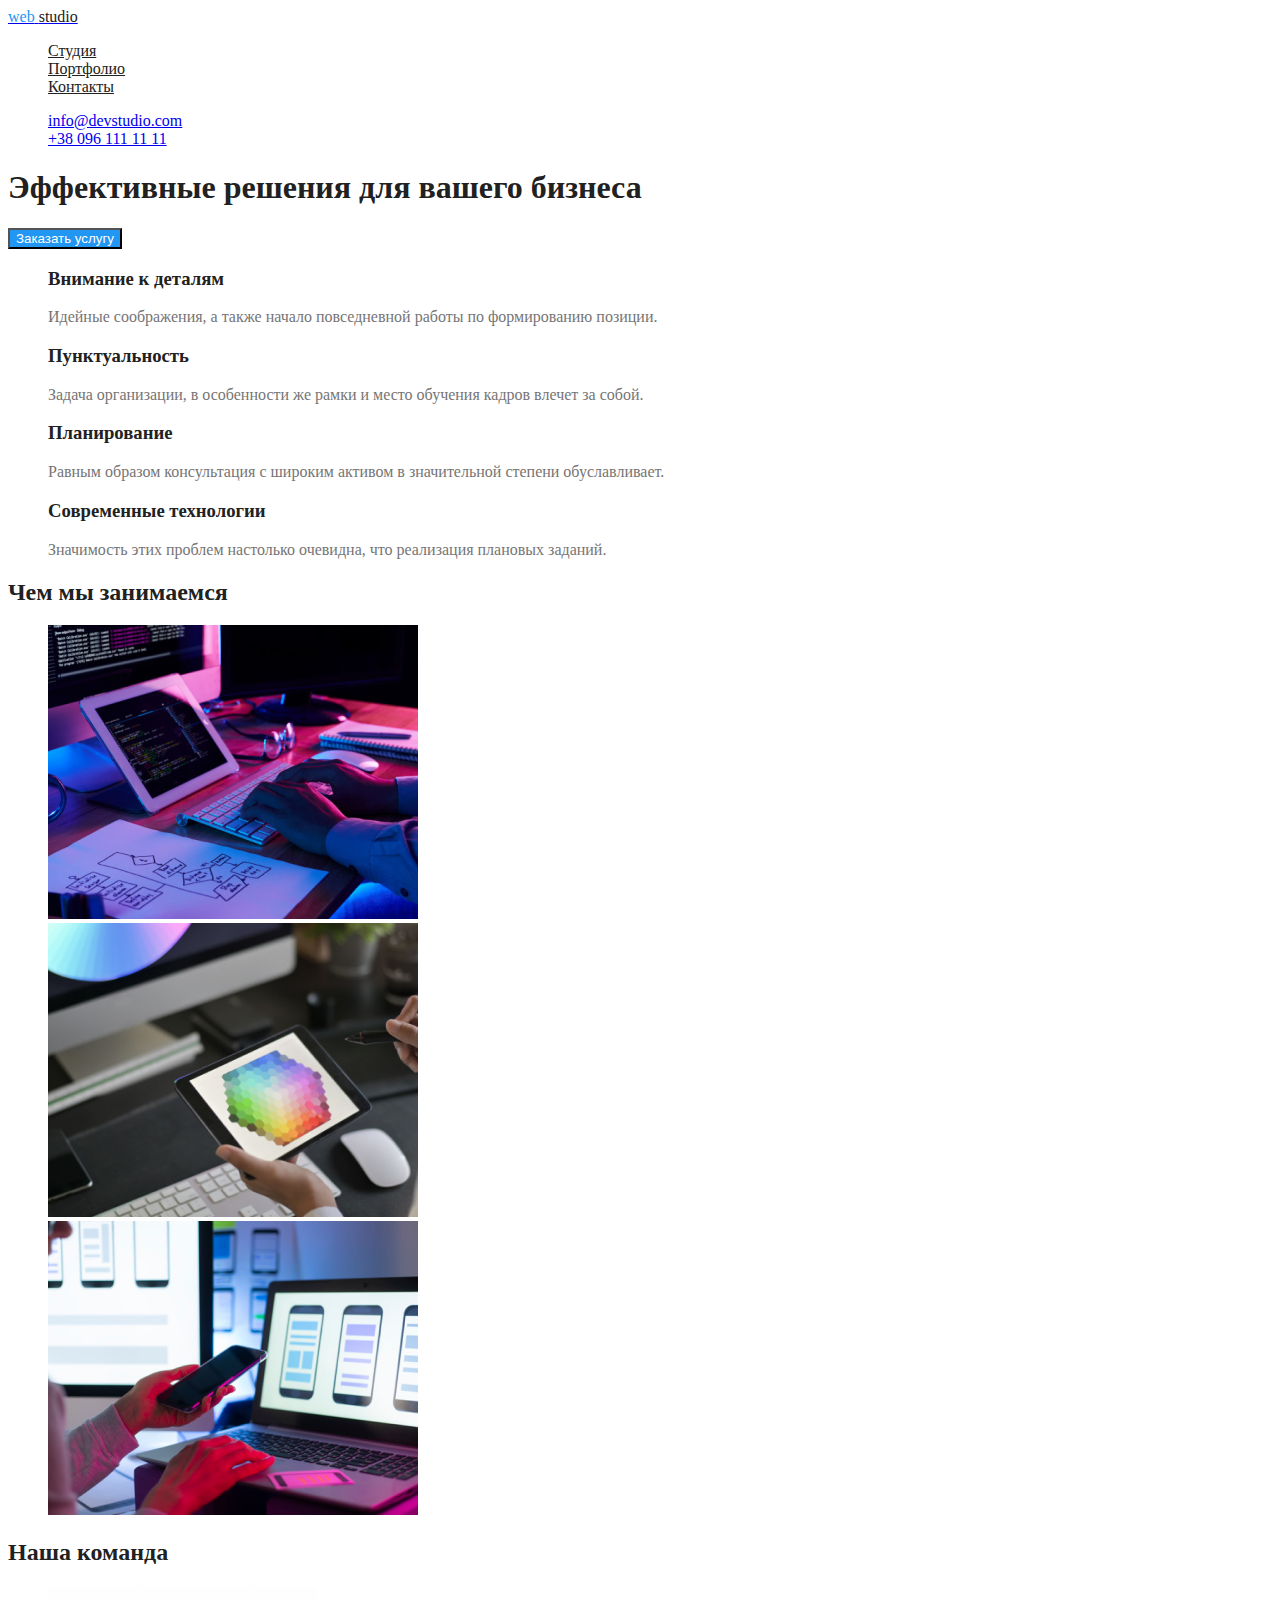
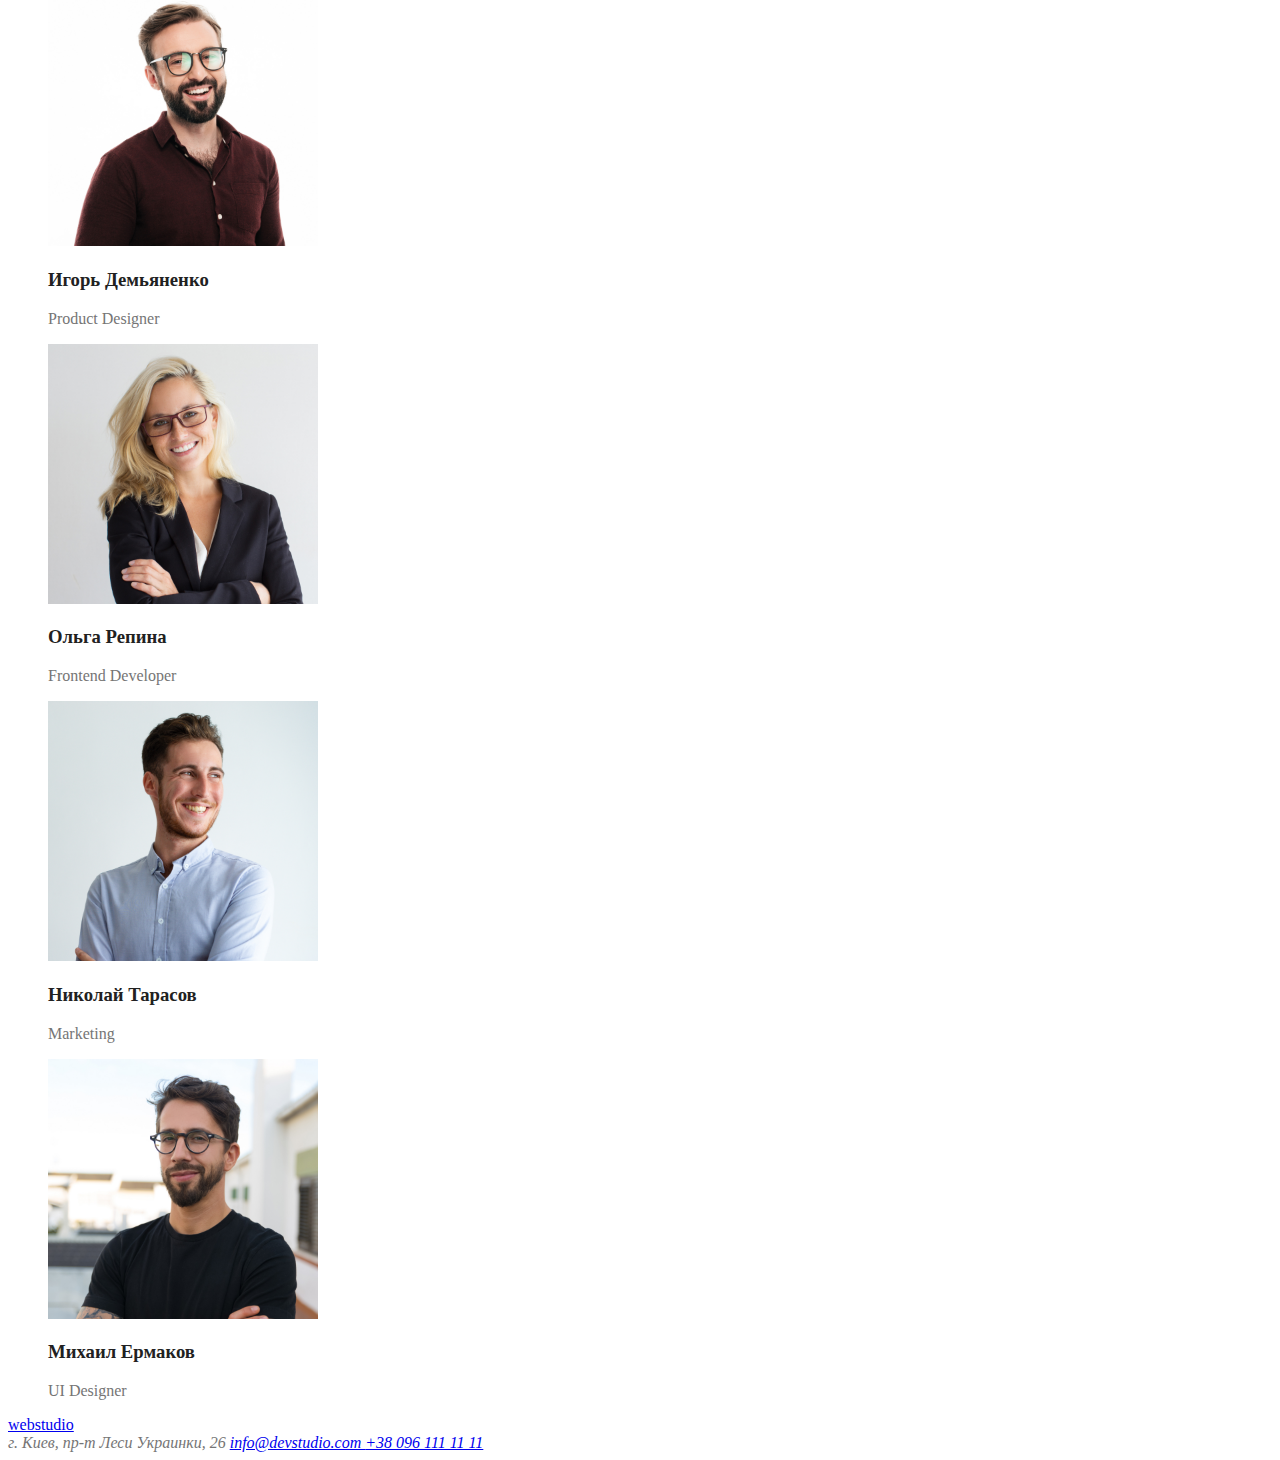
==== index.html @ a6c40e05 "added styles" ====
<!DOCTYPE html>
<html lang="ru">

<head>
    <meta charset="UTF-8">
    <meta name="viewport" content="width=device-width, initial-scale=1.0">
    <title>Document</title>
    <link rel="stylesheet" href="./css/style.css">

</head>

<body>


    <!-- шапка -->
    <header class="page-header">
        <!-- навигация шапки -->
        <nav>
            <a href="index.html" class="logo"> <span class="web">web</span> <span class="studio">studio</span> </a>

            <ul class="site-nav list" >
                <li> <a href="" class="link">Студия</a></li>
                <li> <a href="" class="link">Портфолио</a></li>
                <li> <a href="" class="link">Контакты</a></li>
            </ul>
        </nav>

        <ul class="address list">
            <li> <a href="info@devstudio.com"> info@devstudio.com</a></li>
            <li> <a href="+380961111111">+38 096 111 11 11</a></li>
        </ul>



    </header>

    <main>
        <!-- Герой -->
        <section class="hero">
            <h1 class="hero-title">Эффективные решения для вашего бизнеса</h1>
            <button class="button">Заказать услугу</button>
        </section>

        <!-- Преимущества -->
        <section class="dignity">

            <ul class="list">
                <li>
                    <h3 class="title">Внимание к деталям</h3>
                    <p>Идейные соображения, а также начало повседневной работы по формированию позиции.</p>
                </li>

                <li>
                    <h3 class="title">Пунктуальность</h3>
                    <p>Задача организации, в особенности же рамки и место обучения кадров влечет за собой.</p>
                </li>

                <li>
                    <h3 class="title">Планирование</h3>
                    <p>Равным образом консультация с широким активом в значительной степени обуславливает.</p>
                </li>

                <li>
                    <h3 class="title">Современные технологии</h3>
                    <p>Значимость этих проблем настолько очевидна, что реализация плановых заданий.</p>
                </li>
            </ul>
        </section>

        <!-- примеры работ -->

        <section class="exemples">

            <h2 class="title">Чем мы занимаемся</h2>
            <ul class="list">
                <li>
                    <img src="img/samples.png/1.png"
                        alt="Руки человека набирают код на клавиатуре,который отображается на мониторе компьютера "
                        width="370">
                </li>

                <li>
                    <img src="img/samples.png/2.png" alt="Человек держит в руках телефон,напротив монитора ноутбука"
                        width="370">
                </li>

                <li>
                    <img src="img/samples.png/3.png"
                        alt="Человек держит в руках планшет,с отображающейся цветовой гаммой на мониторе планшета"
                        width="370">
                </li>

            </ul>

        </section>

        <!-- команда -->
        <section class="teams">
            <h2 class="title">Наша команда</h2>

            <ul class="list">
                <li>
                    <img src="img/teamcompany.jpg/igr.jpg" alt="Игорь" width="270">
                    <h3 class="title">Игорь Демьяненко</h3>
                    <p>Product Designer</p>
                </li>

                <li>
                    <img src="img/teamcompany.jpg/olga.jpg" alt="Ольга" width="270">
                    <h3 class="title">Ольга Репина</h3>
                    <p>Frontend Developer</p>
                </li>

                <li>
                    <img src="img/teamcompany.jpg/nik.jpg" alt="Николай" width="270">
                    <h3 class="title">Николай Тарасов</h3>
                    <p>Marketing</p>
                </li>

                <li>
                    <img src="img/teamcompany.jpg/mih.jpg" alt="Михаил" width="270">
                    <h3 class="title">Михаил Ермаков</h3>
                    <p>UI Designer</p>
                </li>

            </ul>

        </section>

    </main>

    <!-- Подвал -->
    <footer>

        <a href="index.html">webstudio</a>

        <address> г. Киев, пр-т Леси Украинки, 26
            <a href="mailto:info@devstudio.com"> info@devstudio.com </a>
            <a href="tel:+380961111111"> +38 096 111 11 11</a>
        </address>

    </footer>

</body>

</html>
---- css/style.css ----
body {
  color: #757575;
}

.list {
  list-style: none;
}

/*цвет основного текста #212121 */
/*вторичный цвет текста #757575 */

/* акцент #2196F3 */
/* белый #FFFFFF */

/* вторичный цвет фона #FFFFFF*/

.page-header .web {
  color: #2196f3;
}
.page-header .studio {
  color: #212121;
}

/* site-nav */

.site-nav a {
  color: #212121;
}

.site-nav .link:hover,
.site-nav .link:focus {
  color: #2196f3;
}

/* hero */
.hero-title {
  color: #212121;
}

.button {
  color: #ffffff;
  background-color: #2196f3;
}
/* section */
.section-title {
  color: #212121;
}

/* dignity */
.dignity .title {
  color: #212121;
}

/* exemples */
.exemples .title {
  color: #212121;
}

/* teams */
.teams .title {
  color: #212121;
}
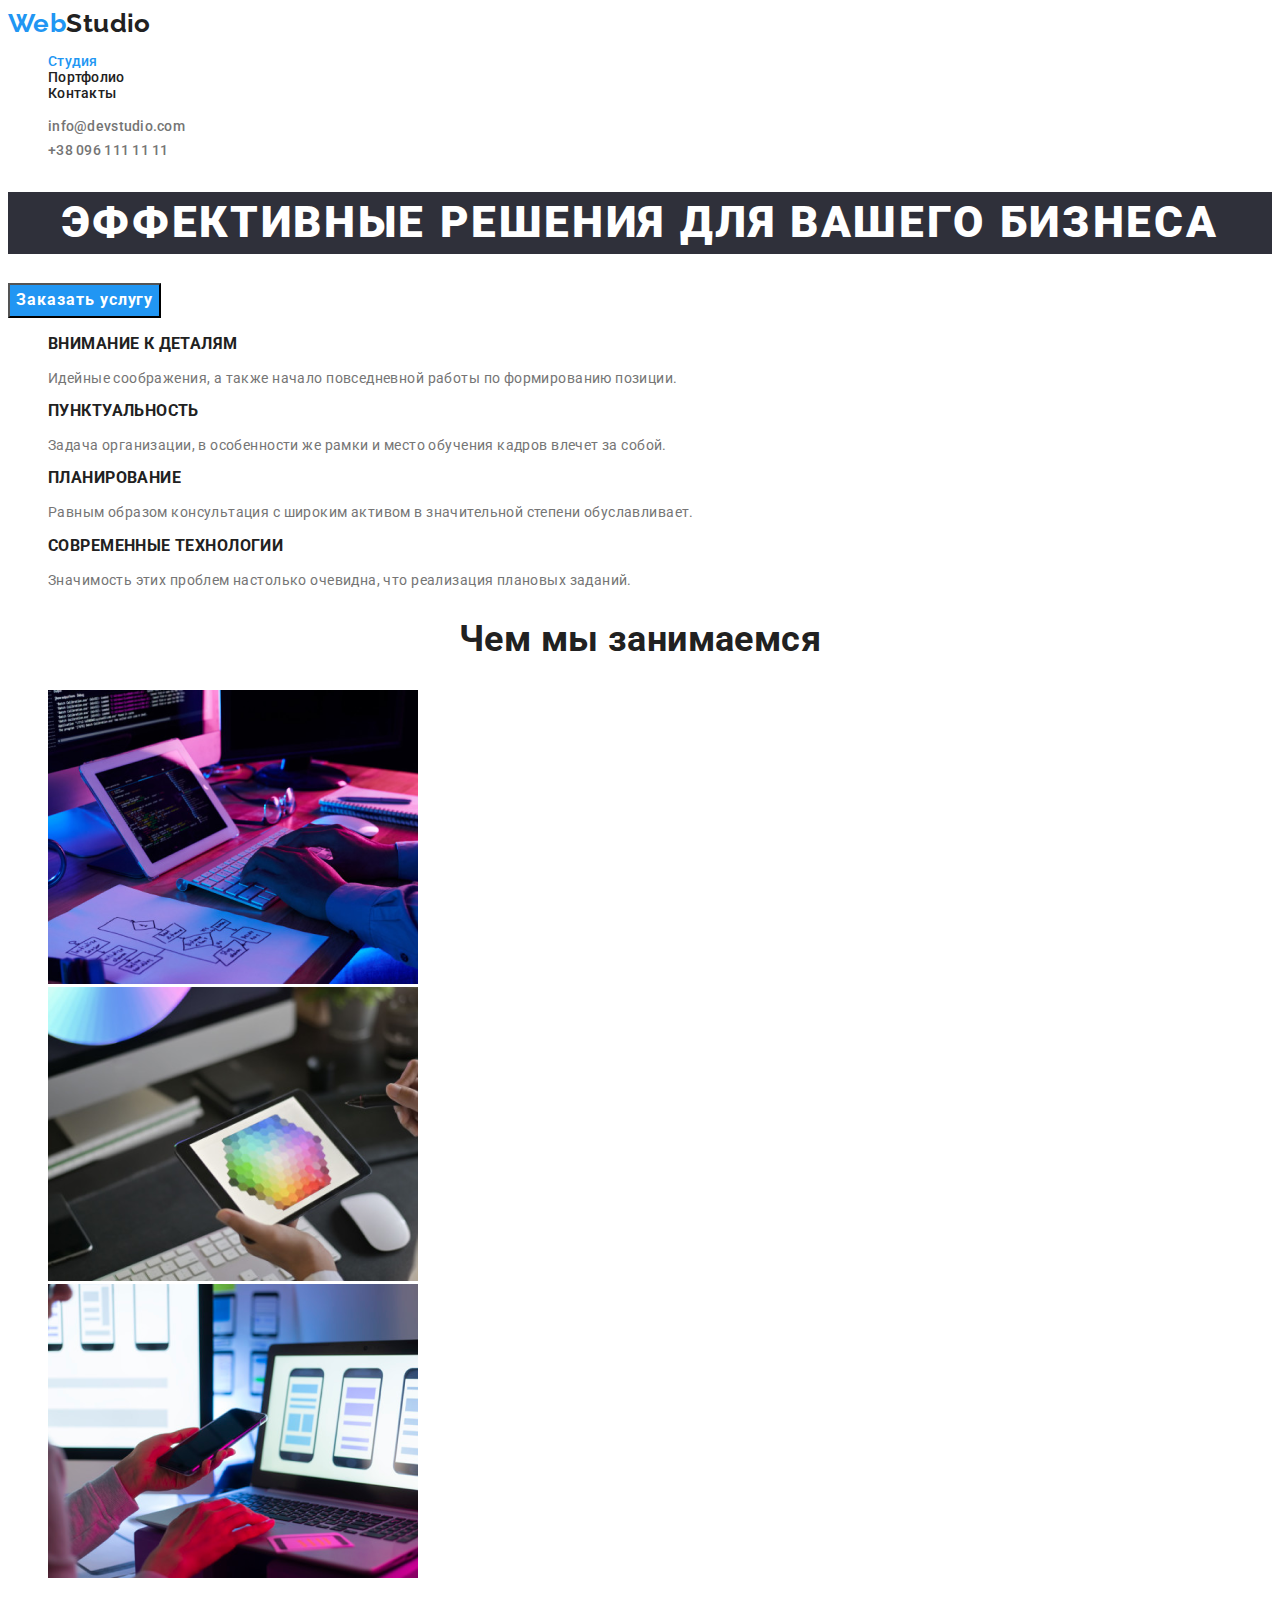
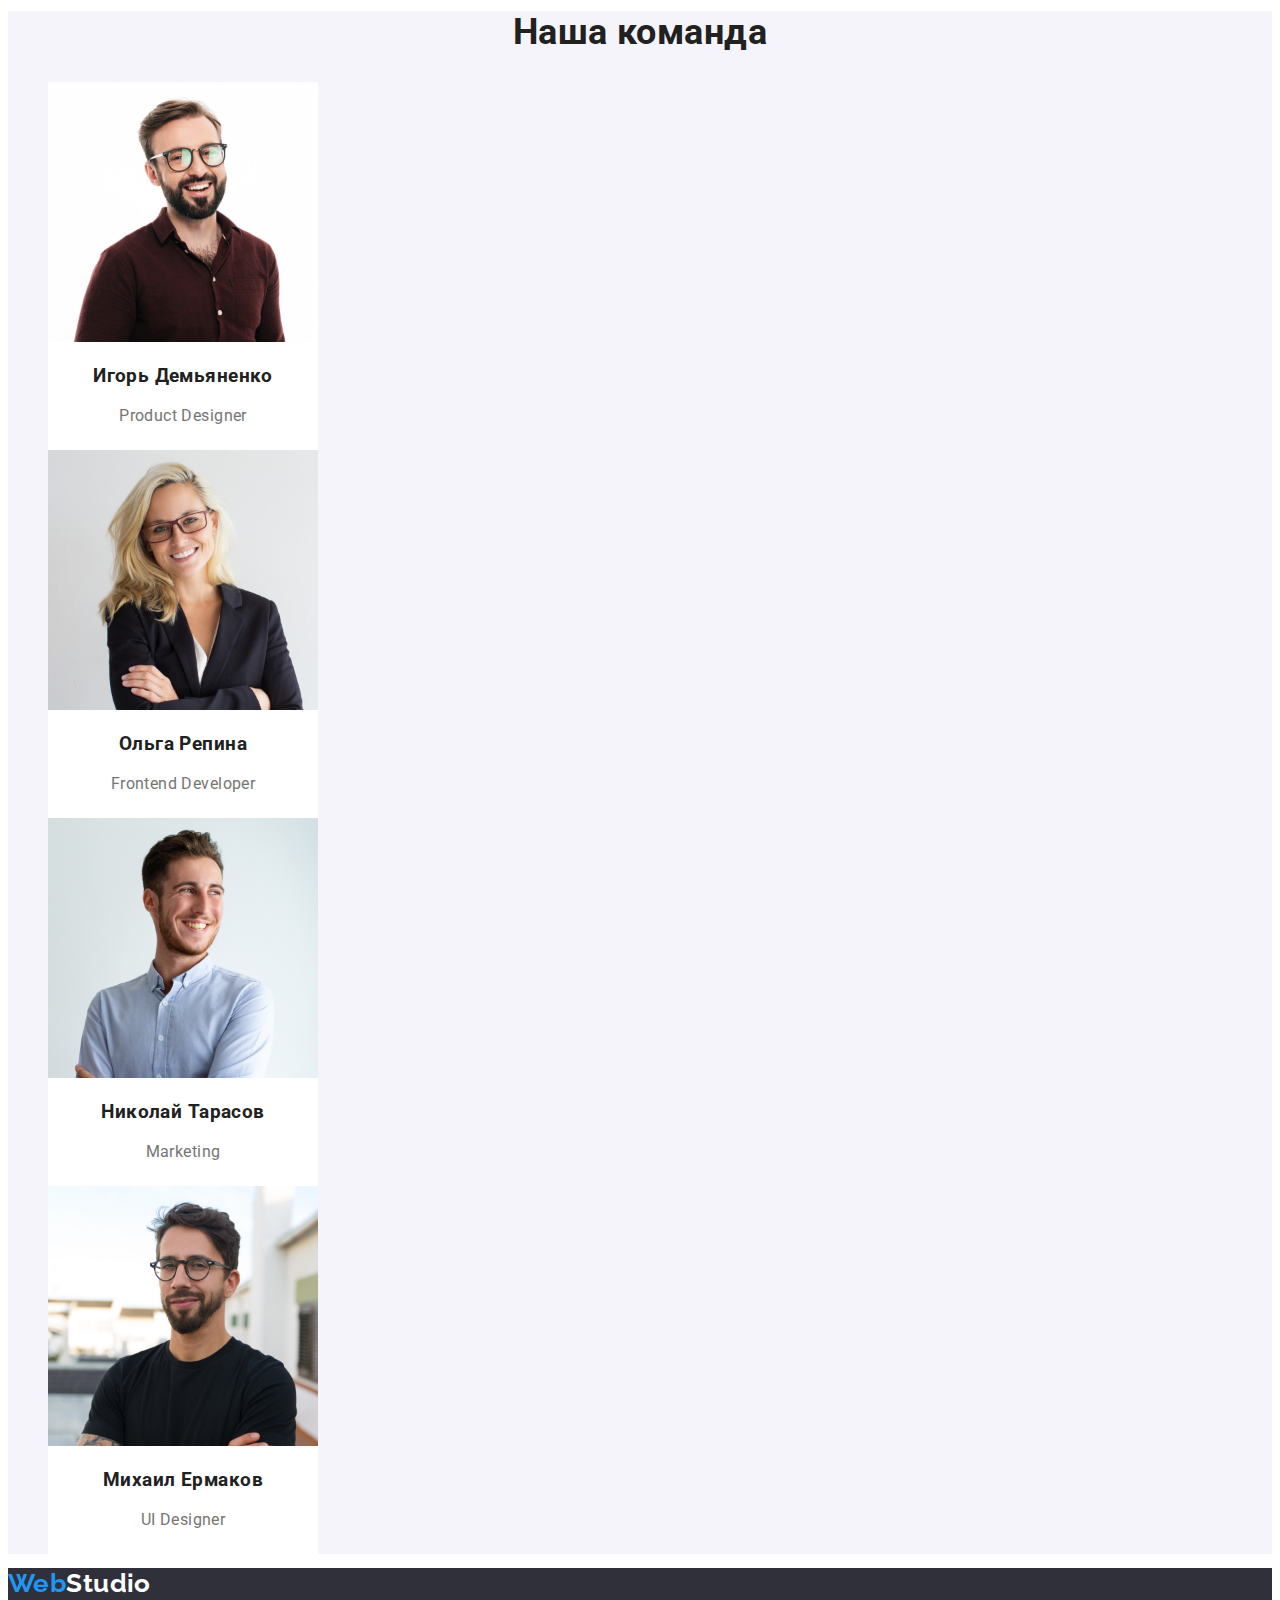
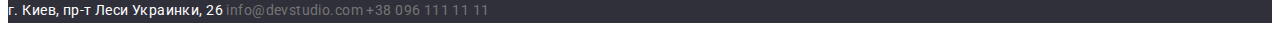
==== commit e2fc3f93: "hw 3" ====
--- a/index.html
+++ b/index.html
@@ -5,6 +5,9 @@
     <meta charset="UTF-8">
     <meta name="viewport" content="width=device-width, initial-scale=1.0">
     <title>Document</title>
+    <link rel="preconnect" href="https://fonts.gstatic.com">
+    <link href="https://fonts.googleapis.com/css2?family=Raleway:wght@700&family=Roboto:wght@400;500;700;900&display=swap"
+        rel="stylesheet">
     <link rel="stylesheet" href="./css/style.css">
 
 </head>
@@ -12,22 +15,22 @@
 <body>
 
 
-    <!-- шапка -->
+        <!-- шапка -->
     <header class="page-header">
         <!-- навигация шапки -->
         <nav>
-            <a href="index.html" class="logo"> <span class="web">web</span> <span class="studio">studio</span> </a>
+            <a href="index.html" class="logo"> <span class="web">Web</span><span class="studio">Studio</span></a>
 
-            <ul class="site-nav list" >
-                <li> <a href="" class="link">Студия</a></li>
-                <li> <a href="" class="link">Портфолио</a></li>
+            <ul class="site-nav list">
+                <li> <a href="" class="current">Студия</a></li>
+                <li> <a href="./portfolio.html" class="link">Портфолио</a></li>
                 <li> <a href="" class="link">Контакты</a></li>
             </ul>
         </nav>
-
+        <!-- адрес -->
         <ul class="address list">
-            <li> <a href="info@devstudio.com"> info@devstudio.com</a></li>
-            <li> <a href="+380961111111">+38 096 111 11 11</a></li>
+            <li> <a class="info" href="mailto:info@devstudio.com"> info@devstudio.com</a></li>
+            <li> <a class="info" href="tel:+380961111111">+38 096 111 11 11</a></li>
         </ul>
 
 
@@ -36,7 +39,7 @@
 
     <main>
         <!-- Герой -->
-        <section class="hero">
+        <section>
             <h1 class="hero-title">Эффективные решения для вашего бизнеса</h1>
             <button class="button">Заказать услугу</button>
         </section>
@@ -99,28 +102,28 @@
             <h2 class="title">Наша команда</h2>
 
             <ul class="list">
-                <li>
-                    <img src="img/teamcompany.jpg/igr.jpg" alt="Игорь" width="270">
-                    <h3 class="title">Игорь Демьяненко</h3>
-                    <p>Product Designer</p>
+                <li class="name">
+                    <img src="img/teamcompany.jpg/igr.jpg"  alt="Игорь" width="270">
+                    <h3 class="name-title">Игорь Демьяненко</h3>
+                    <p class="text" >Product Designer</p>
                 </li>
 
-                <li>
+                <li class="name">
                     <img src="img/teamcompany.jpg/olga.jpg" alt="Ольга" width="270">
-                    <h3 class="title">Ольга Репина</h3>
-                    <p>Frontend Developer</p>
+                    <h3 class="name-title">Ольга Репина</h3>
+                    <p class="text" >Frontend Developer</p>
                 </li>
 
-                <li>
-                    <img src="img/teamcompany.jpg/nik.jpg" alt="Николай" width="270">
-                    <h3 class="title">Николай Тарасов</h3>
-                    <p>Marketing</p>
+                <li class="name">
+                    <img src="img/teamcompany.jpg/nik.jpg"  alt="Николай" width="270">
+                    <h3 class="name-title">Николай Тарасов</h3>
+                    <p class="text" >Marketing</p>
                 </li>
 
-                <li>
-                    <img src="img/teamcompany.jpg/mih.jpg" alt="Михаил" width="270">
-                    <h3 class="title">Михаил Ермаков</h3>
-                    <p>UI Designer</p>
+                <li class="name">
+                    <img src="img/teamcompany.jpg/mih.jpg"  alt="Михаил" width="270">
+                    <h3 class="name-title">Михаил Ермаков</h3>
+                    <p class="text" >UI Designer</p>
                 </li>
 
             </ul>
@@ -129,14 +132,14 @@
 
     </main>
 
-    <!-- Подвал -->
-    <footer>
+        <!-- Подвал -->
+    <footer class="contacts">
+            <a href="index.html" class="logo"><span class="web">Web</span><span class="studio">Studio</span></a>
 
-        <a href="index.html">webstudio</a>
-
-        <address> г. Киев, пр-т Леси Украинки, 26
-            <a href="mailto:info@devstudio.com"> info@devstudio.com </a>
-            <a href="tel:+380961111111"> +38 096 111 11 11</a>
+        <address> 
+           <span class="work-address">г. Киев, пр-т Леси Украинки, 26</span> 
+            <a class="info" href="mailto:info@devstudio.com"> info@devstudio.com</a>
+            <a class="info" href="tel:+380961111111"> +38 096 111 11 11</a>
         </address>
 
     </footer>
--- a/css/style.css
+++ b/css/style.css
@@ -1,62 +1,179 @@
+
+:root {
+  --primery-text-color: #757575;
+  --title-text-color: #212121;
+  --accent-color: #2196f3;
+  --white-color: #ffffff;
+  --dark-gray-color: #2f303a;
+  }
+
 body {
-  color: #757575;
-}
+  color: var(--primery-text-color);
+  font-family: roboto;sans-serif;
+  letter-spacing: 0.03em;
+  font-size: 14px;
+  }
+
+
 
 .list {
   list-style: none;
+  }
+
+.page-header {
+  background-color: var(--white-color);
+  }
+
+  /* logo */
+.button {
+  font-family: inherit;
+  }
+
+.logo {
+  font-family: Raleway,cursive;
+  font-weight: 700;
+  font-size: 26px;
+  line-height: 1.19;
+  text-decoration: none;
 }
 
-/*цвет основного текста #212121 */
-/*вторичный цвет текста #757575 */
+.page-header .web {
+  color: var(--accent-color);
+  }
 
-/* акцент #2196F3 */
-/* белый #FFFFFF */
+.page-header .studio {
+  color: var(--title-text-color);
+  }
 
-/* вторичный цвет фона #FFFFFF*/
-
-.page-header .web {
-  color: #2196f3;
-}
-.page-header .studio {
-  color: #212121;
-}
-
-/* site-nav */
-
+  /* site-nav */
 .site-nav a {
-  color: #212121;
+  color: var(--title-text-color);
+  font-weight: 500;
+  font-size: 14px;
+  line-height: 1.15;
+  letter-spacing: 0.02em;
+  text-decoration: none;
 }
 
 .site-nav .link:hover,
 .site-nav .link:focus {
-  color: #2196f3;
-}
+  color: var(--accent-color);
+  }
 
-/* hero */
+.site-nav .link {
+  color: var(--title-text-color);
+  }
+
+.site-nav .current {
+  color: var(--accent-color);
+  }
+
+  .address .info {
+    color: var(--primery-text-color);
+    font-size: 14px;
+    line-height: 1.7;
+    font-weight: 500;
+    font-style: normal;
+    letter-spacing: 0.02em;
+    text-decoration: none;
+    }
+  /* hero */
 .hero-title {
-  color: #212121;
-}
+  color: var(--white-color);
+  background-color: #2f303a;
+  font-weight: 900;
+  font-size: 44px;
+  line-height: 1.4;
+  text-align: center;
+  letter-spacing: 0.06em;
+  text-transform: uppercase;
+  }
 
 .button {
   color: #ffffff;
-  background-color: #2196f3;
-}
-/* section */
-.section-title {
-  color: #212121;
+  background-color: var(--accent-color);
+  font-weight: 700;
+  font-size: 16px;
+  line-height: 1.8;
+  display: flex;
+  align-items: center;
+  text-align: center;
+  letter-spacing: 0.06em;
+  }
+
+  /* dignity */
+.dignity .title {
+  color: var(--title-text-color);
+  font-weight: 700;
+  line-height: 1.14;
+  text-transform: uppercase;
+  }
+
+  /* exemples и teams */
+.exemples {
+  background-color: #ffffff;
+  }
+
+.exemples .title,
+.teams .title {
+  color: var(--title-text-color);
+  font-weight: 700;
+  font-size: 36px;
+  text-align: center;
+  line-height: 1.17;
+  }
+
+.teams {
+  background-color: #f5f4fa;
+  }
+
+ .teams .name {
+  background-color: #ffffff;
+  width: 270px;
+  height: 368px;
+  font-weight: 500;
+  font-size: 16px;
+  line-height: 1.19;
+  text-align: center;
+  }
+
+ .teams .name-title {
+   color: #212121;
+  }
+ .name .text {
+   font-weight: normal;
+ }
+
+  /* footer */
+.contacts {
+  background-color: var(--dark-gray-color);
 }
 
-/* dignity */
-.dignity .title {
-  color: #212121;
+  /* logo contacts */
+.contacts .logo {
+  font-family: Raleway;
+  font-weight: 700;
+  font-size: 26px;
+  line-height: 1.19;
 }
 
-/* exemples */
-.exemples .title {
-  color: #212121;
+.contacts .web {
+  color: var(--accent-color);
 }
 
-/* teams */
-.teams .title {
-  color: #212121;
+.contacts .studio {
+  color: var(--white-color);
 }
+
+.work-address {
+  color: var(--white-color) ;
+  font-style: normal;
+}
+.contacts .info {
+  color: var(--primery-text-color);
+  font-size: 14px;
+  line-height: 1.7;
+  font-style: normal;
+  text-decoration: none;
+}
+
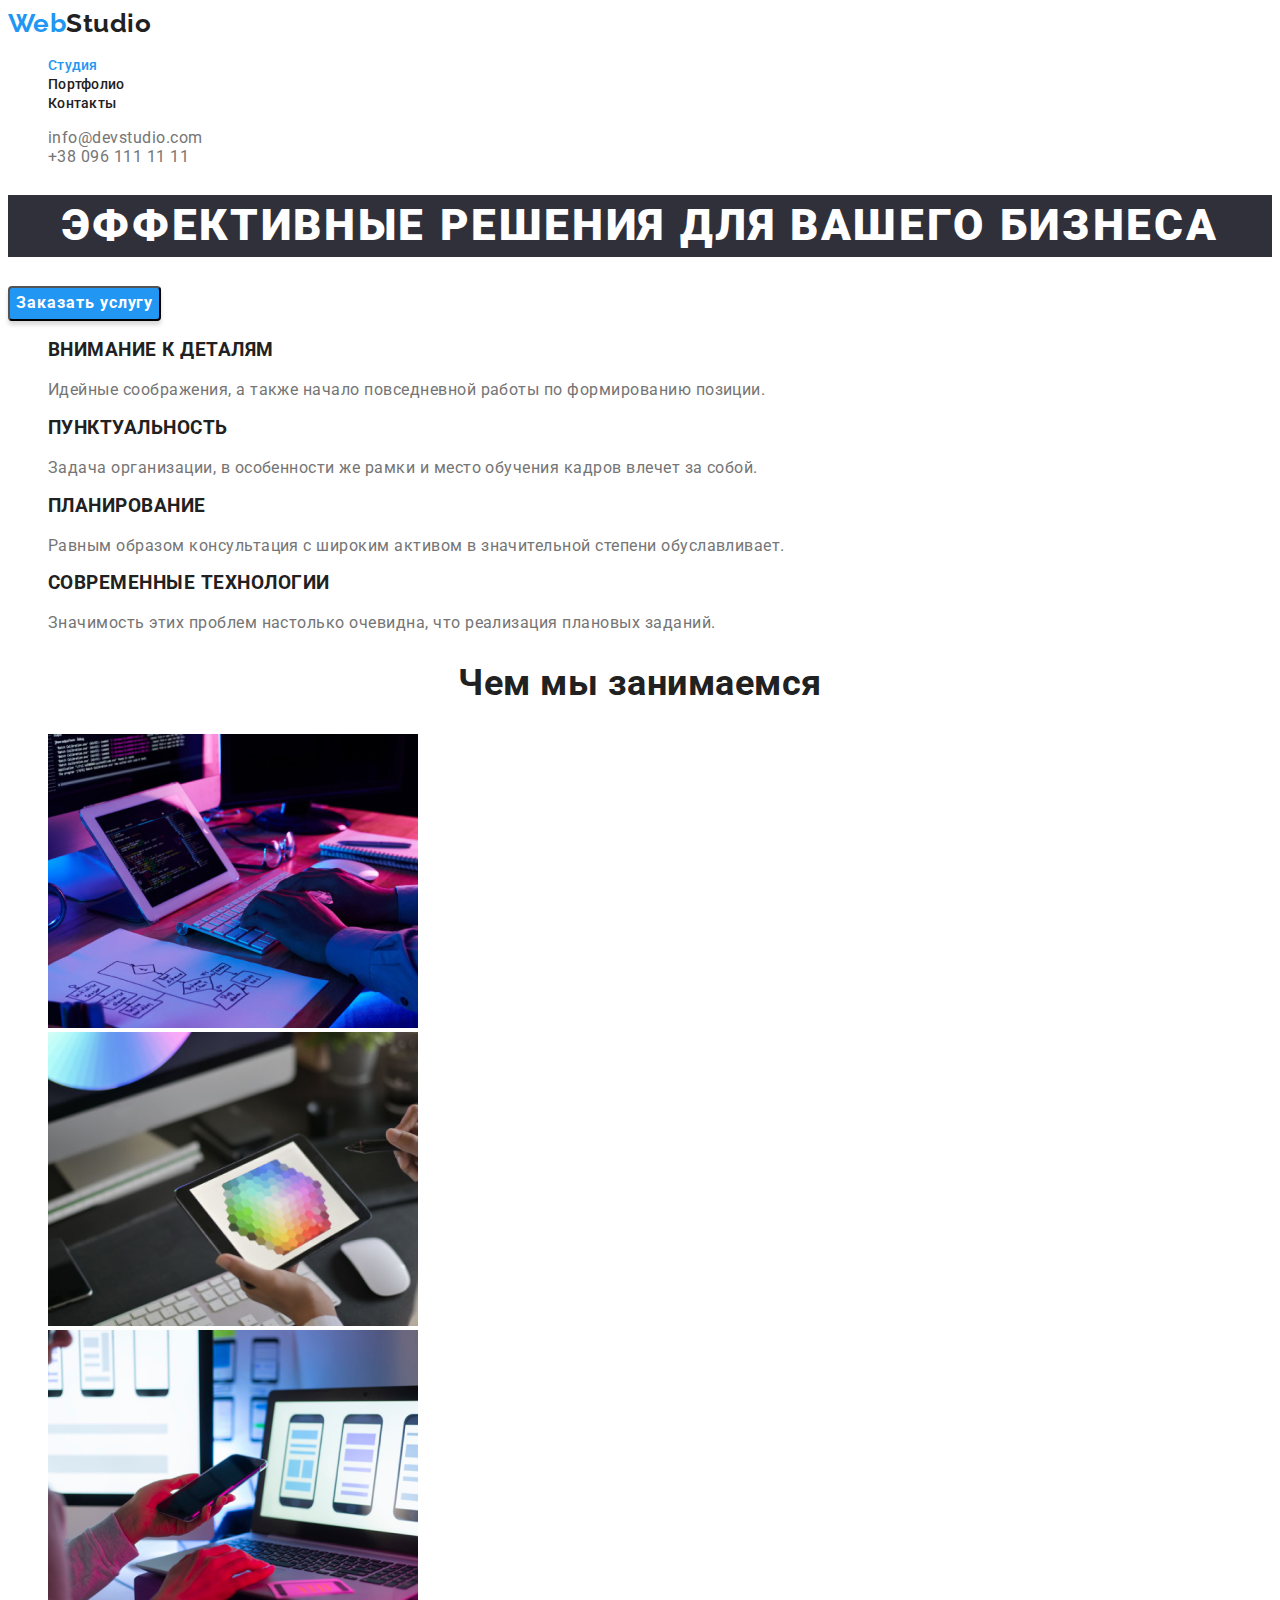
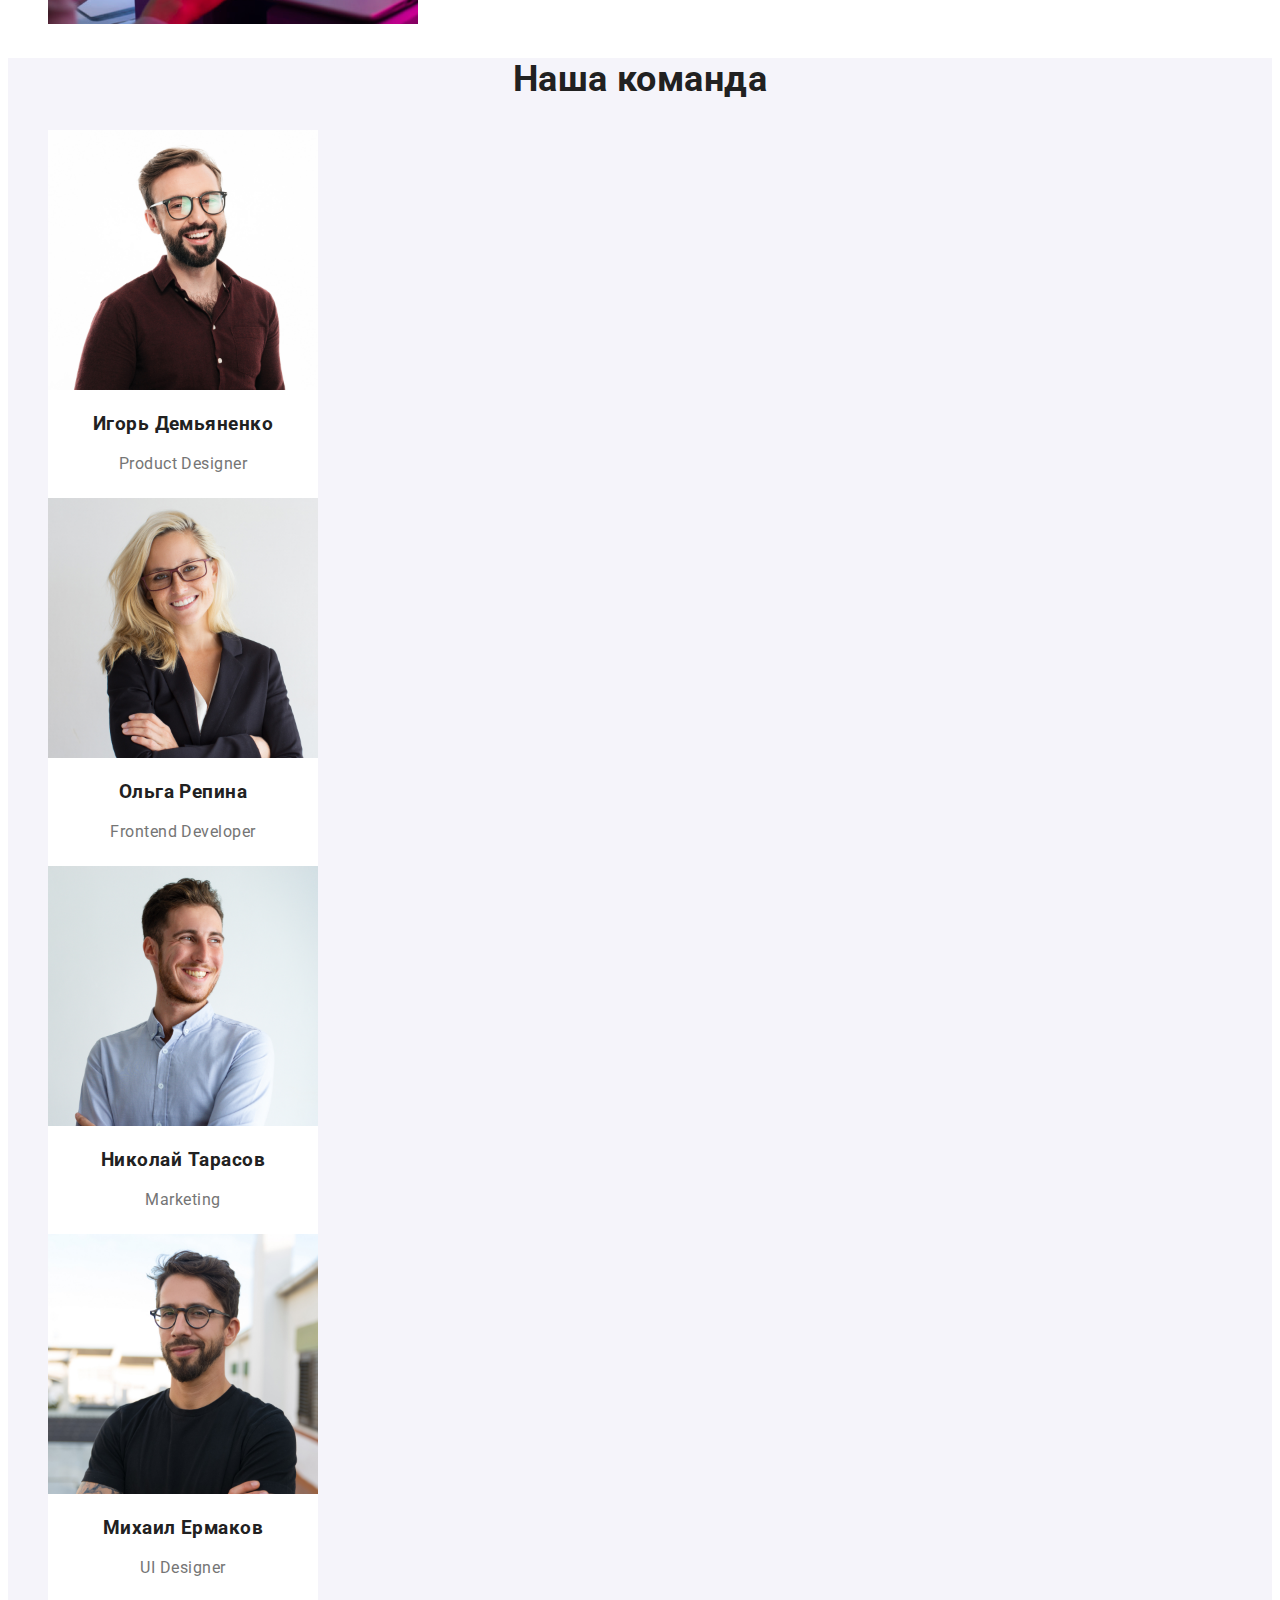
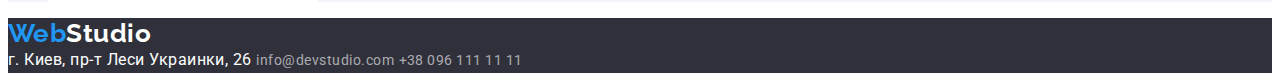
==== commit 42d46ca3: "hw 2" ====
--- a/index.html
+++ b/index.html
@@ -22,14 +22,14 @@
             <a href="index.html" class="logo"> <span class="web">Web</span><span class="studio">Studio</span></a>
 
             <ul class="site-nav list">
-                <li> <a href="" class="current">Студия</a></li>
+                <li> <a href="" class="link current">Студия</a></li>
                 <li> <a href="./portfolio.html" class="link">Портфолио</a></li>
                 <li> <a href="" class="link">Контакты</a></li>
             </ul>
         </nav>
         <!-- адрес -->
         <ul class="address list">
-            <li> <a class="info" href="mailto:info@devstudio.com"> info@devstudio.com</a></li>
+            <li> <a class="info" href="mailto:info@devstudio.com">info@devstudio.com</a></li>
             <li> <a class="info" href="tel:+380961111111">+38 096 111 11 11</a></li>
         </ul>
 
--- a/css/style.css
+++ b/css/style.css
@@ -1,36 +1,32 @@
-
 :root {
   --primery-text-color: #757575;
   --title-text-color: #212121;
   --accent-color: #2196f3;
   --white-color: #ffffff;
   --dark-gray-color: #2f303a;
-  }
+}
 
 body {
   color: var(--primery-text-color);
-  font-family: roboto;sans-serif;
+  font-family: roboto, sans-serif;
   letter-spacing: 0.03em;
-  font-size: 14px;
-  }
-
-
+}
 
 .list {
   list-style: none;
-  }
+}
 
 .page-header {
   background-color: var(--white-color);
-  }
+}
 
-  /* logo */
+/* logo */
 .button {
   font-family: inherit;
-  }
+}
 
 .logo {
-  font-family: Raleway,cursive;
+  font-family: raleway, cursive;
   font-weight: 700;
   font-size: 26px;
   line-height: 1.19;
@@ -39,18 +35,18 @@
 
 .page-header .web {
   color: var(--accent-color);
-  }
+}
 
 .page-header .studio {
   color: var(--title-text-color);
-  }
+}
 
-  /* site-nav */
-.site-nav a {
+/* site-nav */
+.site-nav .link {
   color: var(--title-text-color);
   font-weight: 500;
   font-size: 14px;
-  line-height: 1.15;
+  line-height: 1.14;
   letter-spacing: 0.02em;
   text-decoration: none;
 }
@@ -58,26 +54,27 @@
 .site-nav .link:hover,
 .site-nav .link:focus {
   color: var(--accent-color);
-  }
+}
 
 .site-nav .link {
   color: var(--title-text-color);
-  }
+}
 
 .site-nav .current {
   color: var(--accent-color);
-  }
+}
 
-  .address .info {
-    color: var(--primery-text-color);
-    font-size: 14px;
-    line-height: 1.7;
-    font-weight: 500;
-    font-style: normal;
-    letter-spacing: 0.02em;
-    text-decoration: none;
-    }
-  /* hero */
+.address .info:hover,
+.address .info:focus {
+  color: var(--accent-color);
+}
+
+.address .info {
+  color: var(--primery-text-color);
+  text-decoration: none;
+}
+
+/* hero */
 .hero-title {
   color: var(--white-color);
   background-color: #2f303a;
@@ -87,7 +84,7 @@
   text-align: center;
   letter-spacing: 0.06em;
   text-transform: uppercase;
-  }
+}
 
 .button {
   color: #ffffff;
@@ -96,23 +93,24 @@
   font-size: 16px;
   line-height: 1.8;
   display: flex;
-  align-items: center;
-  text-align: center;
   letter-spacing: 0.06em;
-  }
+  background: #2196f3;
+  box-shadow: 0px 4px 4px rgba(0, 0, 0, 0.15);
+  border-radius: 4px;
+}
 
-  /* dignity */
+/* dignity */
 .dignity .title {
   color: var(--title-text-color);
   font-weight: 700;
   line-height: 1.14;
   text-transform: uppercase;
-  }
+}
 
-  /* exemples и teams */
+/* exemples и teams */
 .exemples {
   background-color: #ffffff;
-  }
+}
 
 .exemples .title,
 .teams .title {
@@ -121,13 +119,13 @@
   font-size: 36px;
   text-align: center;
   line-height: 1.17;
-  }
+}
 
 .teams {
   background-color: #f5f4fa;
-  }
+}
 
- .teams .name {
+.teams .name {
   background-color: #ffffff;
   width: 270px;
   height: 368px;
@@ -135,23 +133,24 @@
   font-size: 16px;
   line-height: 1.19;
   text-align: center;
-  }
+}
 
- .teams .name-title {
-   color: #212121;
-  }
- .name .text {
-   font-weight: normal;
- }
+.teams .name-title {
+  color: #212121;
+}
 
-  /* footer */
+.name .text {
+  font-weight: normal;
+}
+
+/* footer */
 .contacts {
   background-color: var(--dark-gray-color);
 }
 
-  /* logo contacts */
+/* logo contacts */
 .contacts .logo {
-  font-family: Raleway;
+  font-family: raleway;
   font-weight: 700;
   font-size: 26px;
   line-height: 1.19;
@@ -166,14 +165,18 @@
 }
 
 .work-address {
-  color: var(--white-color) ;
+  color: var(--white-color);
   font-style: normal;
 }
 .contacts .info {
-  color: var(--primery-text-color);
+  color: rgba(255, 255, 255, 0.6);
   font-size: 14px;
   line-height: 1.7;
   font-style: normal;
   text-decoration: none;
 }
 
+.contacts .info:hover,
+.contacts .info:focus {
+  color: var(--accent-color);
+}
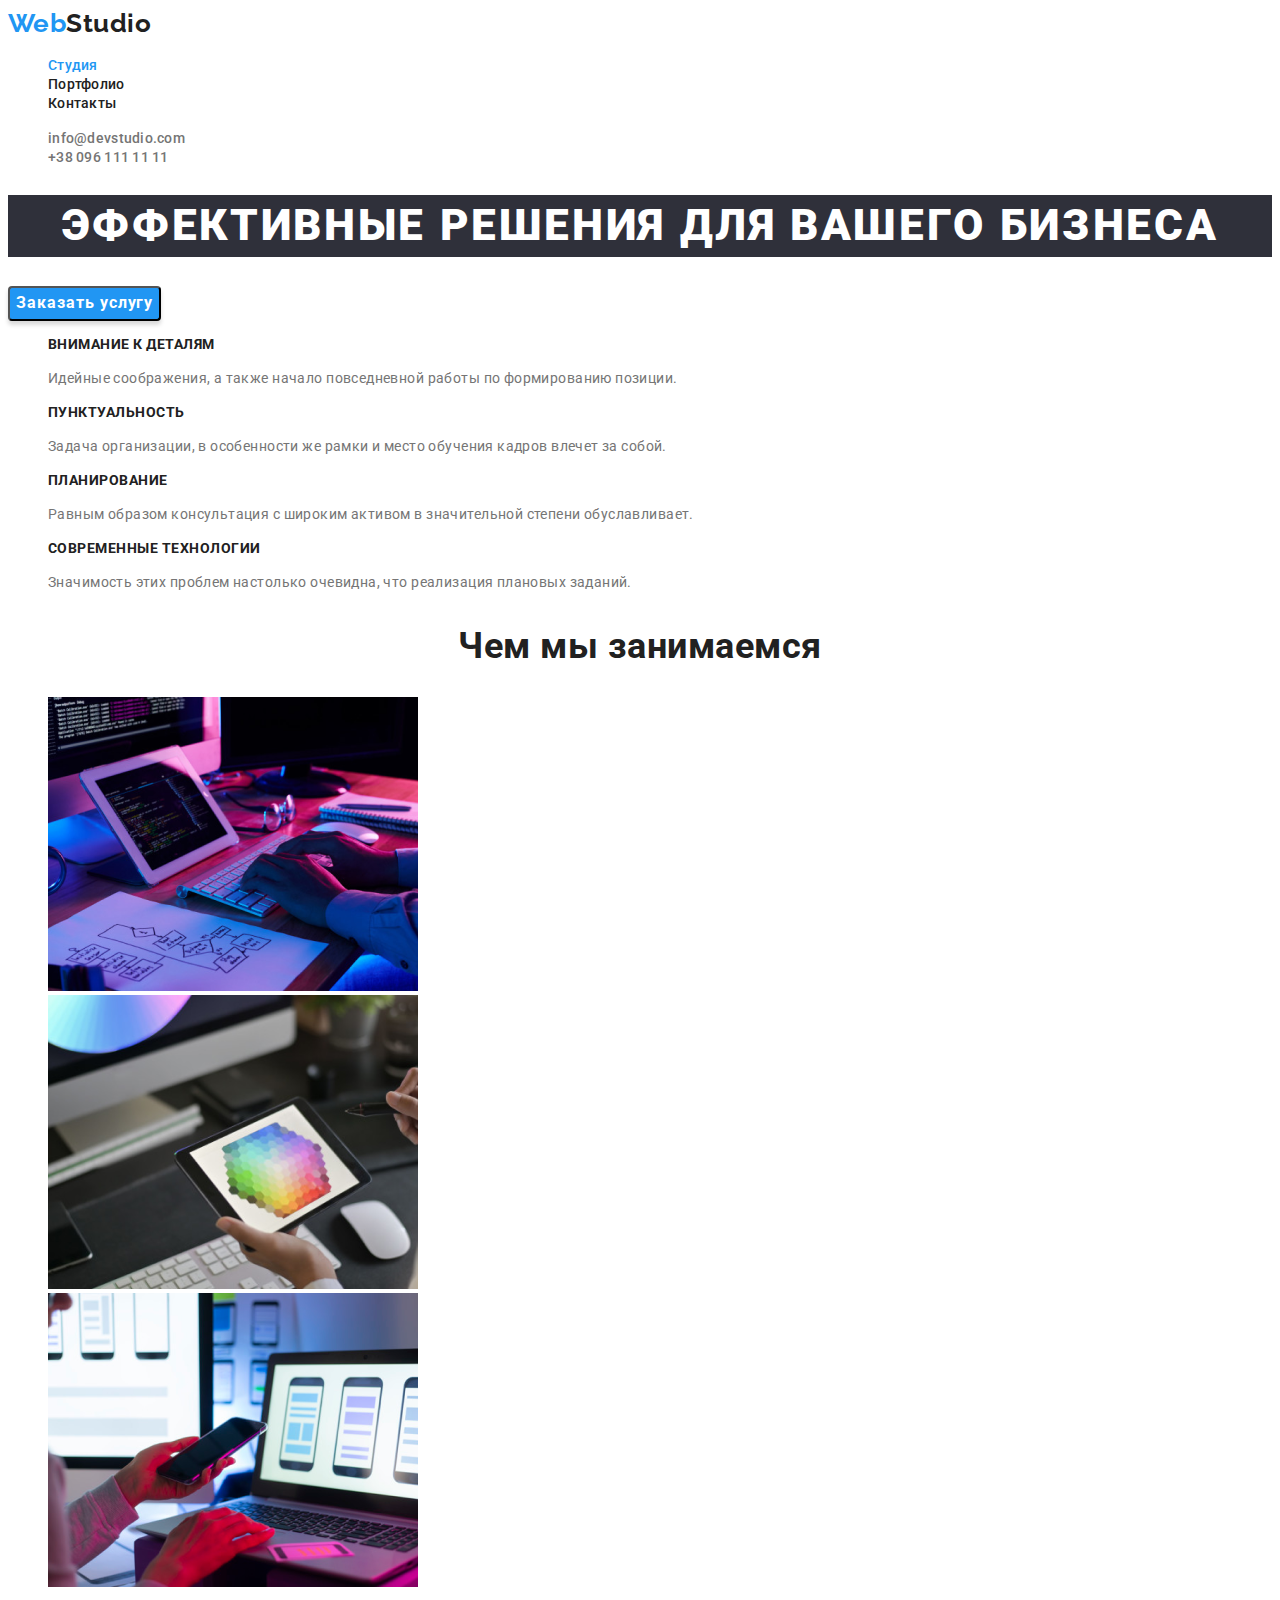
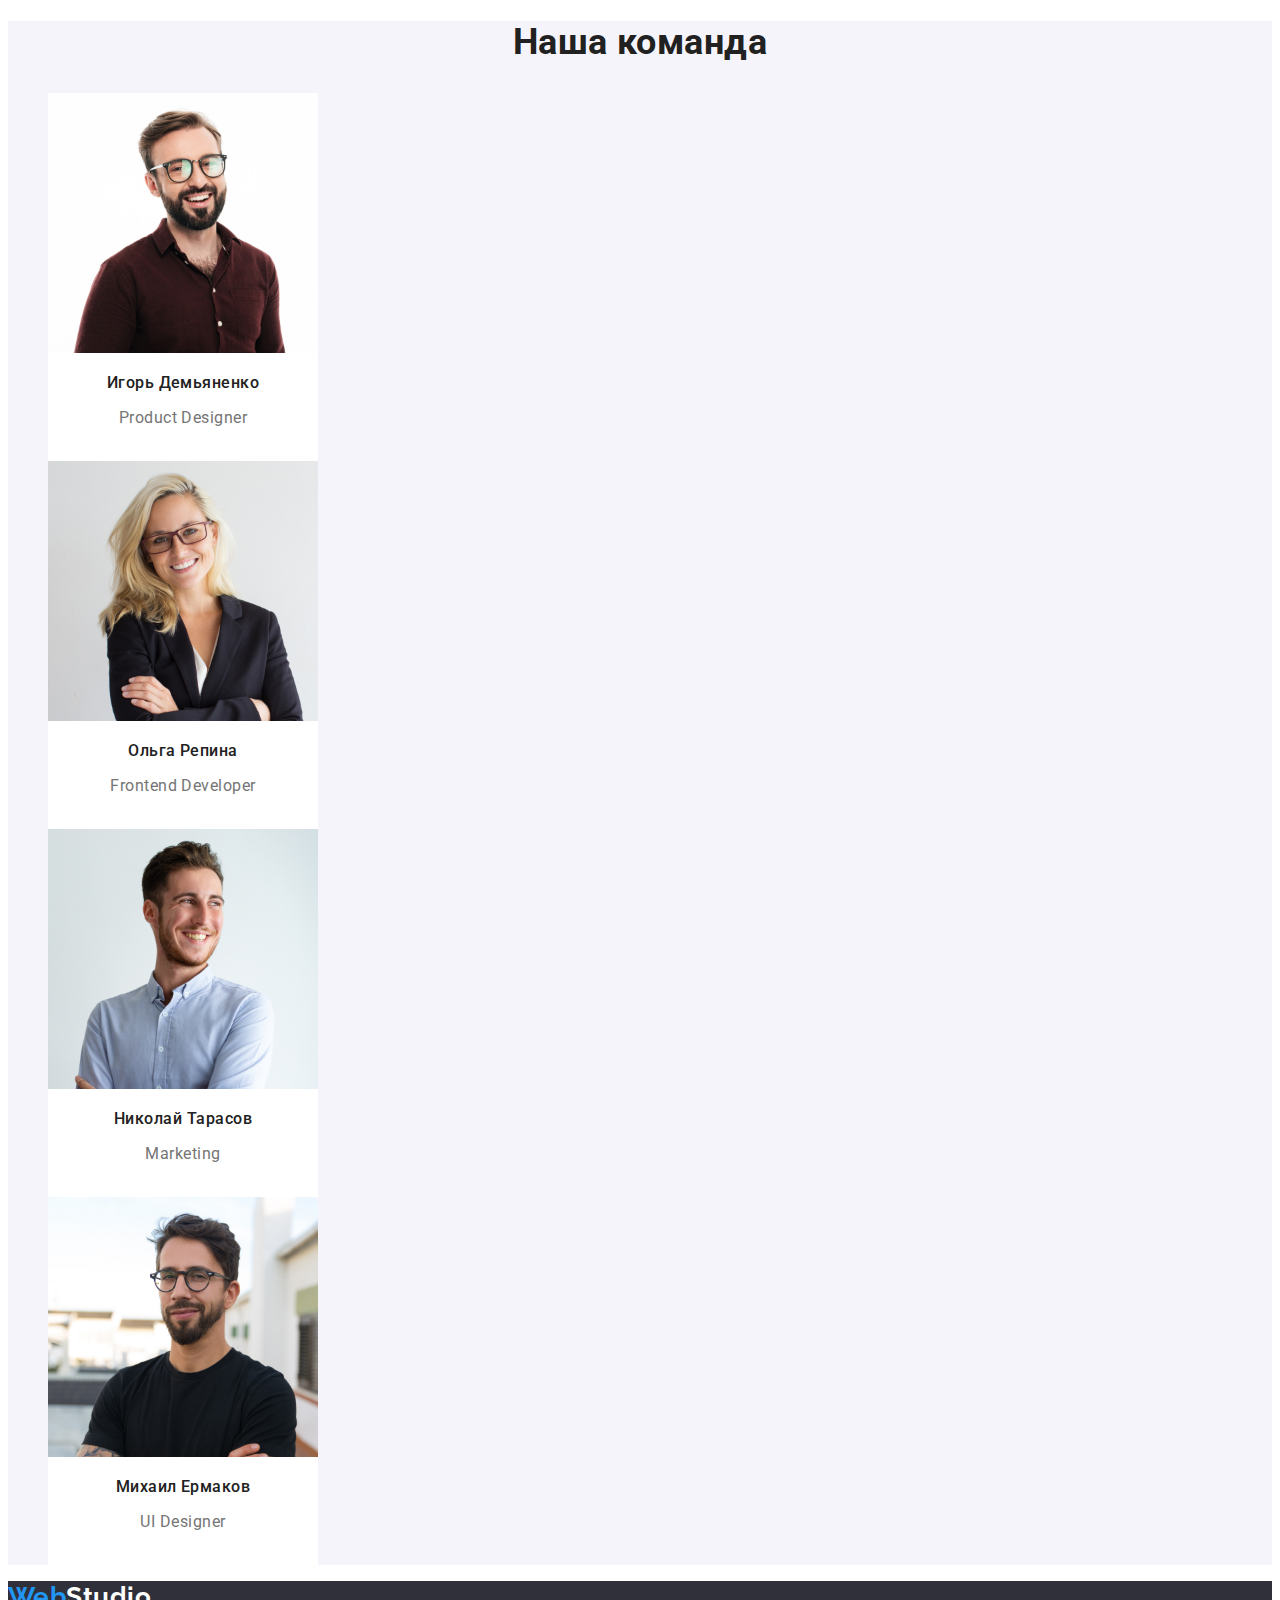
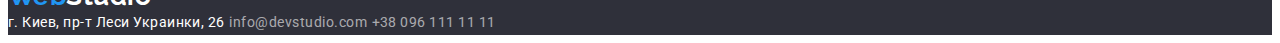
==== commit e3fe21ac: "styling text: font size and weight" ====
--- a/index.html
+++ b/index.html
@@ -50,22 +50,22 @@
             <ul class="list">
                 <li>
                     <h3 class="title">Внимание к деталям</h3>
-                    <p>Идейные соображения, а также начало повседневной работы по формированию позиции.</p>
+                    <p class="text" >Идейные соображения, а также начало повседневной работы по формированию позиции.</p>
                 </li>
 
                 <li>
                     <h3 class="title">Пунктуальность</h3>
-                    <p>Задача организации, в особенности же рамки и место обучения кадров влечет за собой.</p>
+                    <p class="text" >Задача организации, в особенности же рамки и место обучения кадров влечет за собой.</p>
                 </li>
 
                 <li>
                     <h3 class="title">Планирование</h3>
-                    <p>Равным образом консультация с широким активом в значительной степени обуславливает.</p>
+                    <p class="text" >Равным образом консультация с широким активом в значительной степени обуславливает.</p>
                 </li>
 
                 <li>
                     <h3 class="title">Современные технологии</h3>
-                    <p>Значимость этих проблем настолько очевидна, что реализация плановых заданий.</p>
+                    <p class="text" >Значимость этих проблем настолько очевидна, что реализация плановых заданий.</p>
                 </li>
             </ul>
         </section>
--- a/css/style.css
+++ b/css/style.css
@@ -72,6 +72,10 @@
 .address .info {
   color: var(--primery-text-color);
   text-decoration: none;
+  font-weight: 500;
+  font-size: 14px;
+  line-height: 1.14px;
+  letter-spacing: 0.02em;
 }
 
 /* hero */
@@ -103,8 +107,15 @@
 .dignity .title {
   color: var(--title-text-color);
   font-weight: 700;
+  font-size: 14px;
   line-height: 1.14;
   text-transform: uppercase;
+}
+
+.dignity .text {
+  font-size: 14px;
+  line-height: 1.71;
+  letter-spacing: 0.03em;
 }
 
 /* exemples и teams */
@@ -135,11 +146,16 @@
   text-align: center;
 }
 
-.teams .name-title {
-  color: #212121;
+.name .name-title {
+  color: var(--title-text-color);
+  font-weight: 500;
+  font-size: 16px;
+  line-height: 1.19;
 }
 
 .name .text {
+  font-size: 16px;
+  line-height: 1.19;
   font-weight: normal;
 }
 
@@ -167,7 +183,10 @@
 .work-address {
   color: var(--white-color);
   font-style: normal;
-}
+  font-size: 14px;
+  line-height: 1.71;
+}
+
 .contacts .info {
   color: rgba(255, 255, 255, 0.6);
   font-size: 14px;
